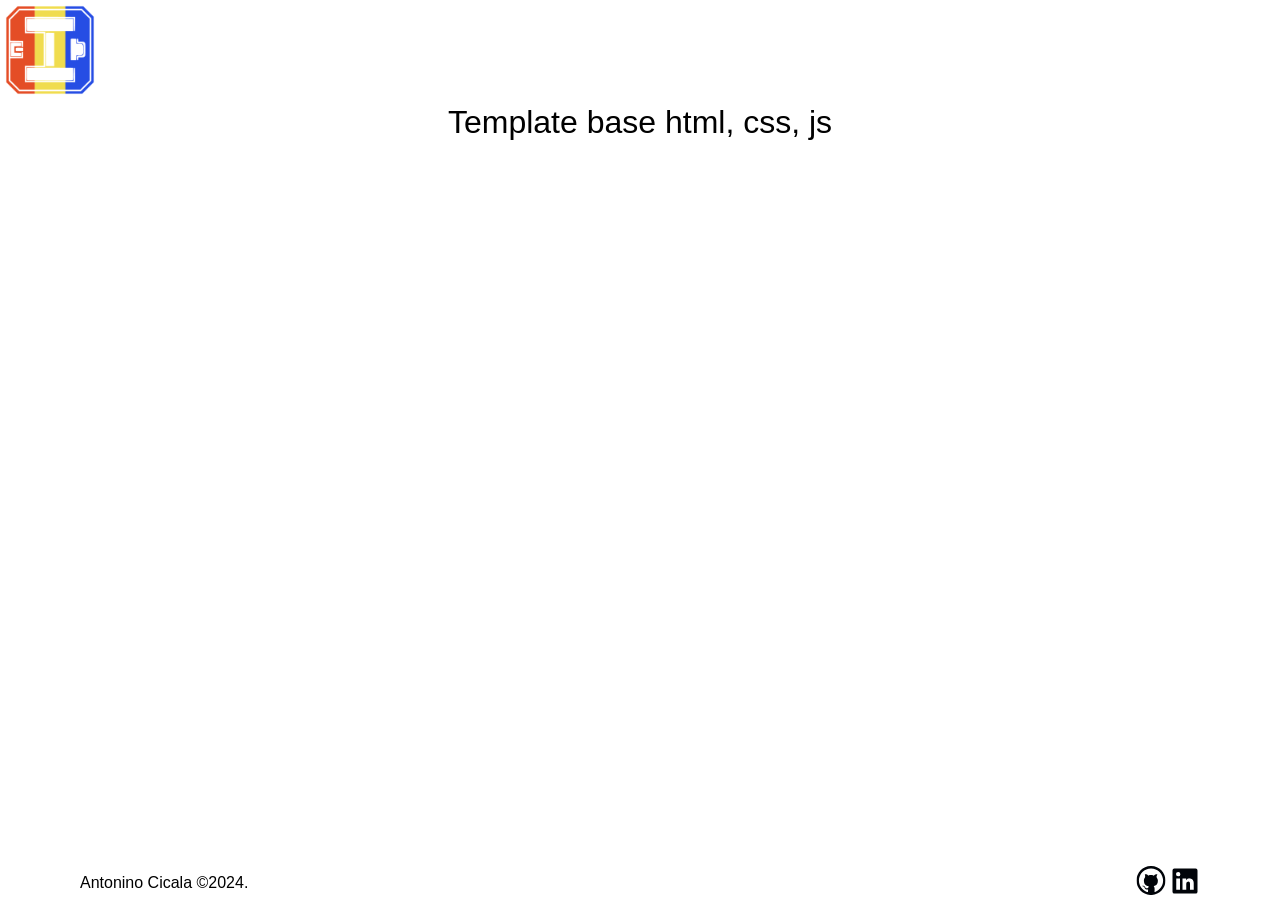
==== index.html @ d219531c "Initial commit" ====
<!DOCTYPE html>
<html lang="en">

<head>
    <meta charset="UTF-8">
    <meta name="viewport" content="width=device-width, initial-scale=1.0">

    <!-- favicon -->
    <link rel="icon" type="image/png" href="./src/img/logo.png" />
    <!-- manifest -->
    <link rel="manifest" href="./src/site.webmanifest" />
    <!-- style -->
    <link rel="stylesheet" href="./src/style/general.css">
    <!-- title -->
    <title>title</title>
</head>

<body>
    <header>
        <nav>
            <a href="./">
                <img class="logo" src="./src/img/logo.png" alt="logo">
            </a>
        </nav>
    </header>

    <main>
        <div class="container">
            <h1 style="text-align: center;">Template base html, css, js</h1>
        </div>
    </main>

    <footer>
        <div class="container">
            <p>Antonino Cicala &copy;2024.</p>
            <div class="link">
                <a href="https://github.com/AntoCic" target="_blank">
                    <svg xmlns="http://www.w3.org/2000/svg" xmlns:xlink="http://www.w3.org/1999/xlink" width="40"
                        zoomAndPan="magnify" viewBox="0 0 30 30.000001" height="40" preserveAspectRatio="xMidYMid meet"
                        version="1.0">
                        <defs>
                            <clipPath id="27d19c62e6">
                                <path
                                    d="M 0.492188 0 L 29.515625 0 L 29.515625 29.027344 L 0.492188 29.027344 Z M 0.492188 0 "
                                    clip-rule="nonzero" />
                            </clipPath>
                        </defs>
                        <g clip-path="url(#27d19c62e6)">
                            <path fill="currentColor"
                                d="M 15.007812 2.414062 C 8.328125 2.414062 2.914062 7.832031 2.914062 14.511719 C 2.914062 21.191406 8.328125 26.605469 15.007812 26.605469 C 21.6875 26.605469 27.105469 21.191406 27.105469 14.511719 C 27.105469 7.832031 21.6875 2.414062 15.007812 2.414062 Z M 0.492188 14.511719 C 0.492188 6.496094 6.992188 -0.00390625 15.007812 -0.00390625 C 23.023438 -0.00390625 29.523438 6.496094 29.523438 14.511719 C 29.523438 22.527344 23.023438 29.027344 15.007812 29.027344 C 6.992188 29.027344 0.492188 22.527344 0.492188 14.511719 Z M 0.492188 14.511719 "
                                fill-opacity="1" fill-rule="evenodd" />
                        </g>
                        <path fill="currentColor"
                            d="M 12.09375 27.496094 C 11.976562 27.347656 11.976562 26 12.09375 23.460938 C 10.84375 23.503906 10.050781 23.417969 9.71875 23.199219 C 9.226562 22.875 8.730469 21.871094 8.289062 21.160156 C 7.847656 20.453125 6.871094 20.339844 6.476562 20.183594 C 6.082031 20.023438 5.984375 19.378906 7.5625 19.867188 C 9.144531 20.355469 9.222656 21.683594 9.71875 21.996094 C 10.21875 22.304688 11.410156 22.167969 11.949219 21.921875 C 12.492188 21.671875 12.453125 20.746094 12.546875 20.378906 C 12.667969 20.035156 12.242188 19.960938 12.230469 19.957031 C 11.703125 19.957031 8.933594 19.355469 8.171875 16.671875 C 7.410156 13.988281 8.390625 12.234375 8.914062 11.480469 C 9.261719 10.976562 9.230469 9.90625 8.820312 8.265625 C 10.3125 8.074219 11.460938 8.542969 12.269531 9.671875 C 12.269531 9.679688 13.332031 9.042969 15.007812 9.042969 C 16.683594 9.042969 17.28125 9.5625 17.738281 9.671875 C 18.195312 9.785156 18.5625 7.699219 21.398438 8.265625 C 20.808594 9.429688 20.3125 10.882812 20.691406 11.480469 C 21.066406 12.078125 22.550781 13.976562 21.640625 16.671875 C 21.03125 18.46875 19.835938 19.5625 18.054688 19.957031 C 17.851562 20.023438 17.75 20.125 17.75 20.273438 C 17.75 20.488281 18.023438 20.515625 18.421875 21.535156 C 18.6875 22.214844 18.707031 24.15625 18.480469 27.359375 C 17.90625 27.507812 17.457031 27.605469 17.136719 27.65625 C 16.570312 27.746094 15.957031 27.796875 15.351562 27.8125 C 14.746094 27.832031 14.535156 27.832031 13.699219 27.753906 C 13.144531 27.703125 12.609375 27.617188 12.09375 27.496094 Z M 12.09375 27.496094 "
                            fill-opacity="1" fill-rule="evenodd" />
                    </svg>
                </a>


                <a href="https://www.linkedin.com/in/antonino-cicala/" target="_blank">
                    <svg xmlns="http://www.w3.org/2000/svg" viewBox="0 0 24 24" data-supported-dps="24x24"
                        fill="currentColor" class="mercado-match" width="24" height="24" focusable="false">
                        <path
                            d="M20.5 2h-17A1.5 1.5 0 002 3.5v17A1.5 1.5 0 003.5 22h17a1.5 1.5 0 001.5-1.5v-17A1.5 1.5 0 0020.5 2zM8 19H5v-9h3zM6.5 8.25A1.75 1.75 0 118.3 6.5a1.78 1.78 0 01-1.8 1.75zM19 19h-3v-4.74c0-1.42-.6-1.93-1.38-1.93A1.74 1.74 0 0013 14.19a.66.66 0 000 .14V19h-3v-9h2.9v1.3a3.11 3.11 0 012.7-1.4c1.55 0 3.36.86 3.36 3.66z">
                        </path>
                    </svg>
                </a>
            </div>



        </div>

    </footer>

    <script src="./main.js"></script>
</body>

</html>
---- src/style/general.css ----
@import "./partials/reset.css";
@import "./partials/font.css";

/* @@@@@@@@@@@@@@@@@@@@@@@@@@@@@@@@@@@@@@ */
:root {
  --font: Arial, Helvetica, sans-serif;
}

/************************************************
      UTILITIES
   ************************************************/
/* LAYOUT */
.container {
  margin: 0 auto;
  max-width: 1144px;
  padding: 0 12px;
}

/* COMPONENTS */
.link svg {
  color: #010409;
  width: 30px;
  height: 30px;
}

/* _______________________________________________ */
/* btn 1 */

/*************************************************
    GENERAL STYLES
 *************************************************/
body {
  font-family: var(--font);
  display: flex;
  flex-direction: column;
  min-height: 100vh;
}


/* HEADER */
header {
  flex-shrink: 0;
}

header .logo {
  width: 100px;
}

/* MAIN */
main {
  flex-grow: 1;
}

/* FOOTER */
footer {
  flex-shrink: 0;
}

footer .container {
  display: flex;
  align-items: center;
  justify-content: space-between;
}

/*************************************************
    MEDIA RESPONSIVE
 *************************************************/
/* breakpoints Medium*/
@media (min-width: 768px) {}

/* breakpoints Large*/
@media (min-width: 992px) {}
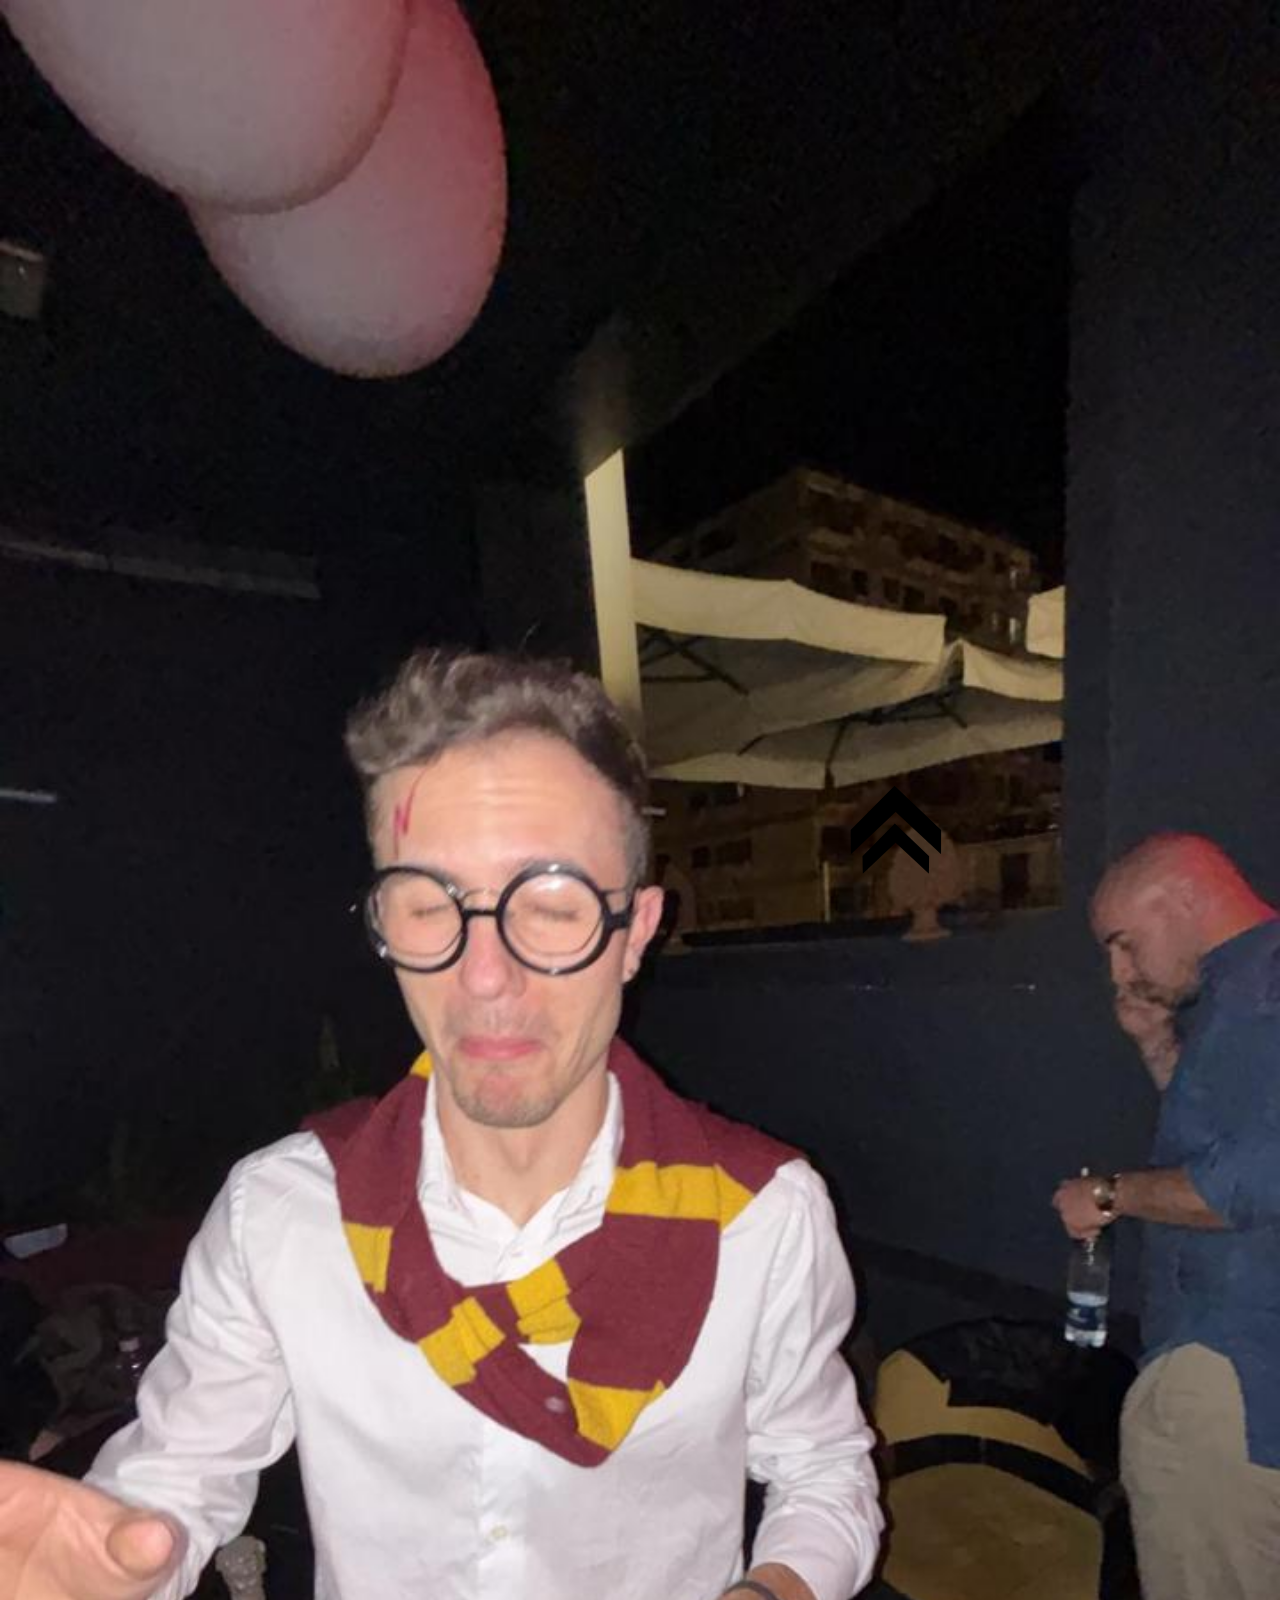
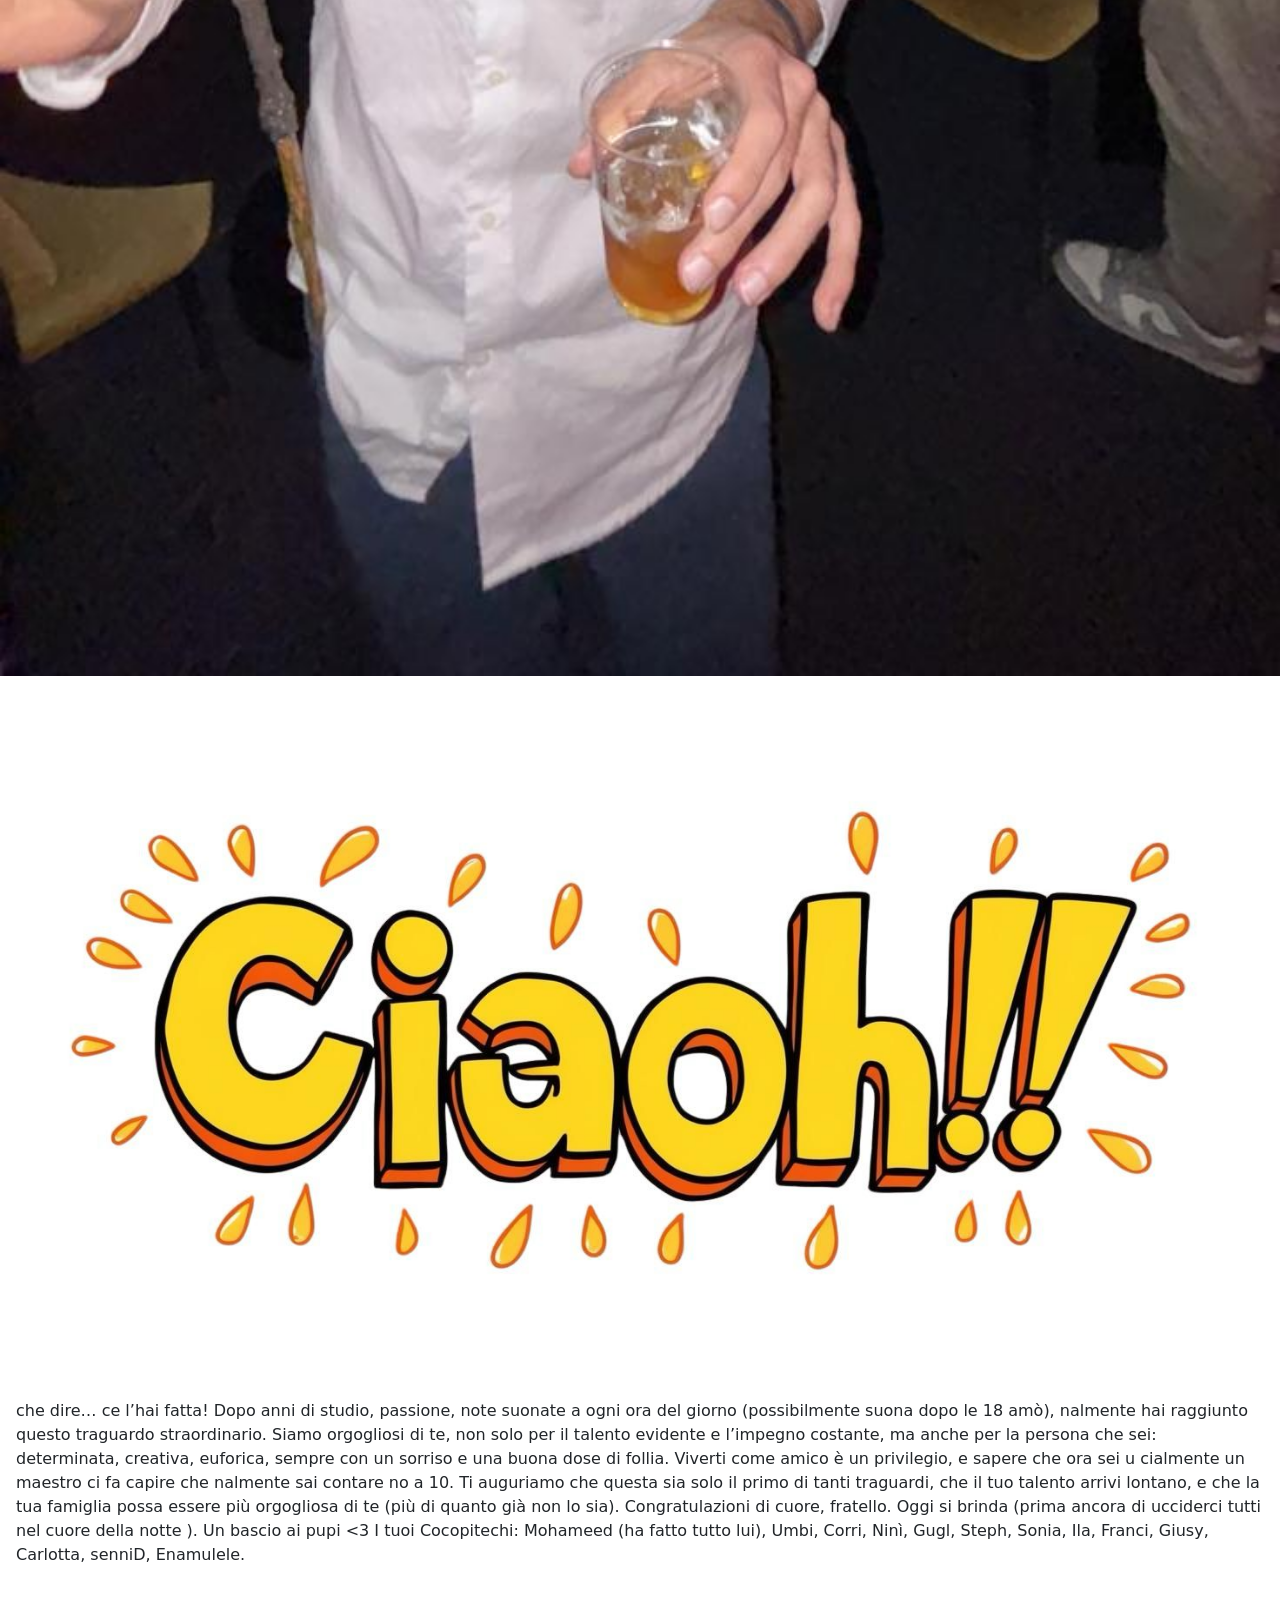
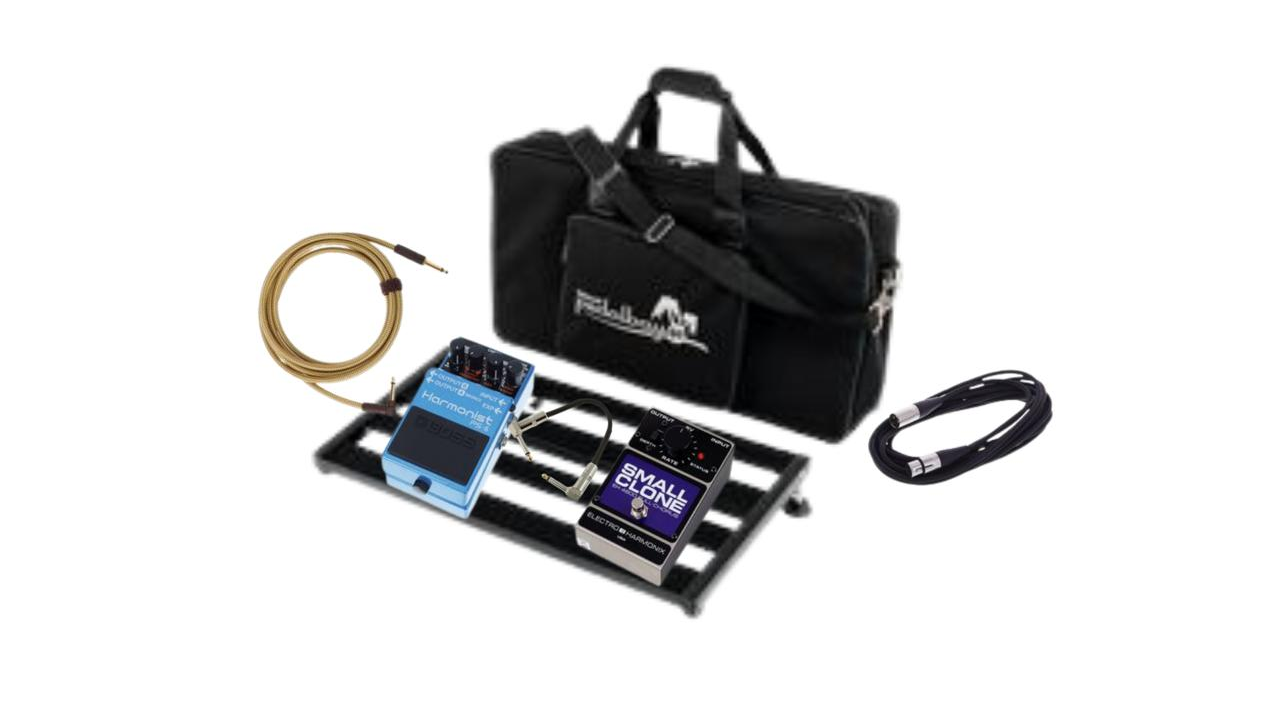
==== commit c78ae852: "Save" ====
--- a/index.html
+++ b/index.html
@@ -13,66 +13,63 @@
     <link rel="stylesheet" href="./src/style/general.css">
     <!-- title -->
     <title>title</title>
+    <link href="https://cdn.jsdelivr.net/npm/bootstrap@5.3.4/dist/css/bootstrap.min.css" rel="stylesheet"
+        integrity="sha384-DQvkBjpPgn7RC31MCQoOeC9TI2kdqa4+BSgNMNj8v77fdC77Kj5zpWFTJaaAoMbC" crossorigin="anonymous">
+
 </head>
 
 <body>
-    <header>
-        <nav>
-            <a href="./">
-                <img class="logo" src="./src/img/logo.png" alt="logo">
-            </a>
-        </nav>
-    </header>
+    <img src="./src/img/arrow.svg" class="arrow-down">
+    <main class="cotainer h-100">
+        <div class="row h-100">
+            <div class="col-12 h-100">
+                <img src="./src/img/vitto.jpeg" class="w-100" alt="">
+            </div>
+            <div class="col-12 h-100">
+                
+                <img src="./src/img/ciao.jpeg" alt="">
+                <p class="px-3">
+                    che dire… ce l’hai fatta! Dopo
+                    anni di studio, passione, note
+                    suonate a ogni ora del giorno
+                    (possibilmente suona dopo le
+                    18 amò), nalmente hai
+                    raggiunto questo traguardo
+                    straordinario.
+                    Siamo orgogliosi di te, non solo
+                    per il talento evidente e
+                    l’impegno costante, ma anche
+                    per la persona che sei:
+                    determinata, creativa, euforica,
+                    sempre con un sorriso e una
+                    buona dose di follia. Viverti
+                    come amico è un privilegio, e
+                    sapere che ora sei u cialmente
+                    un maestro ci fa capire che
+                    nalmente sai contare no a 10.
+                    Ti auguriamo che questa sia
+                    solo il primo di tanti traguardi,
+                    che il tuo talento arrivi lontano,
+                    e che la tua famiglia possa
+                    essere più orgogliosa di te (più
+                    di quanto già non lo sia).
+                    Congratulazioni di cuore,
+                    fratello. Oggi si brinda (prima
+                    ancora di ucciderci tutti nel
+                    cuore della notte ).
+                    Un bascio ai pupi <3 I tuoi Cocopitechi: Mohameed (ha fatto tutto lui), Umbi, Corri, Ninì, Gugl,
+                        Steph, Sonia, Ila, Franci, Giusy, Carlotta, senniD, Enamulele. </p>
+            </div>
+            <div class="col-12 h-100">
+                <img src="./src/img/regalo.jpeg" alt="" class="w-100 h-100">
+            </div>
+        </div>
 
-    <main>
-        <div class="container">
-            <h1 style="text-align: center;">Template base html, css, js</h1>
-        </div>
     </main>
 
-    <footer>
-        <div class="container">
-            <p>Antonino Cicala &copy;2024.</p>
-            <div class="link">
-                <a href="https://github.com/AntoCic" target="_blank">
-                    <svg xmlns="http://www.w3.org/2000/svg" xmlns:xlink="http://www.w3.org/1999/xlink" width="40"
-                        zoomAndPan="magnify" viewBox="0 0 30 30.000001" height="40" preserveAspectRatio="xMidYMid meet"
-                        version="1.0">
-                        <defs>
-                            <clipPath id="27d19c62e6">
-                                <path
-                                    d="M 0.492188 0 L 29.515625 0 L 29.515625 29.027344 L 0.492188 29.027344 Z M 0.492188 0 "
-                                    clip-rule="nonzero" />
-                            </clipPath>
-                        </defs>
-                        <g clip-path="url(#27d19c62e6)">
-                            <path fill="currentColor"
-                                d="M 15.007812 2.414062 C 8.328125 2.414062 2.914062 7.832031 2.914062 14.511719 C 2.914062 21.191406 8.328125 26.605469 15.007812 26.605469 C 21.6875 26.605469 27.105469 21.191406 27.105469 14.511719 C 27.105469 7.832031 21.6875 2.414062 15.007812 2.414062 Z M 0.492188 14.511719 C 0.492188 6.496094 6.992188 -0.00390625 15.007812 -0.00390625 C 23.023438 -0.00390625 29.523438 6.496094 29.523438 14.511719 C 29.523438 22.527344 23.023438 29.027344 15.007812 29.027344 C 6.992188 29.027344 0.492188 22.527344 0.492188 14.511719 Z M 0.492188 14.511719 "
-                                fill-opacity="1" fill-rule="evenodd" />
-                        </g>
-                        <path fill="currentColor"
-                            d="M 12.09375 27.496094 C 11.976562 27.347656 11.976562 26 12.09375 23.460938 C 10.84375 23.503906 10.050781 23.417969 9.71875 23.199219 C 9.226562 22.875 8.730469 21.871094 8.289062 21.160156 C 7.847656 20.453125 6.871094 20.339844 6.476562 20.183594 C 6.082031 20.023438 5.984375 19.378906 7.5625 19.867188 C 9.144531 20.355469 9.222656 21.683594 9.71875 21.996094 C 10.21875 22.304688 11.410156 22.167969 11.949219 21.921875 C 12.492188 21.671875 12.453125 20.746094 12.546875 20.378906 C 12.667969 20.035156 12.242188 19.960938 12.230469 19.957031 C 11.703125 19.957031 8.933594 19.355469 8.171875 16.671875 C 7.410156 13.988281 8.390625 12.234375 8.914062 11.480469 C 9.261719 10.976562 9.230469 9.90625 8.820312 8.265625 C 10.3125 8.074219 11.460938 8.542969 12.269531 9.671875 C 12.269531 9.679688 13.332031 9.042969 15.007812 9.042969 C 16.683594 9.042969 17.28125 9.5625 17.738281 9.671875 C 18.195312 9.785156 18.5625 7.699219 21.398438 8.265625 C 20.808594 9.429688 20.3125 10.882812 20.691406 11.480469 C 21.066406 12.078125 22.550781 13.976562 21.640625 16.671875 C 21.03125 18.46875 19.835938 19.5625 18.054688 19.957031 C 17.851562 20.023438 17.75 20.125 17.75 20.273438 C 17.75 20.488281 18.023438 20.515625 18.421875 21.535156 C 18.6875 22.214844 18.707031 24.15625 18.480469 27.359375 C 17.90625 27.507812 17.457031 27.605469 17.136719 27.65625 C 16.570312 27.746094 15.957031 27.796875 15.351562 27.8125 C 14.746094 27.832031 14.535156 27.832031 13.699219 27.753906 C 13.144531 27.703125 12.609375 27.617188 12.09375 27.496094 Z M 12.09375 27.496094 "
-                            fill-opacity="1" fill-rule="evenodd" />
-                    </svg>
-                </a>
-
-
-                <a href="https://www.linkedin.com/in/antonino-cicala/" target="_blank">
-                    <svg xmlns="http://www.w3.org/2000/svg" viewBox="0 0 24 24" data-supported-dps="24x24"
-                        fill="currentColor" class="mercado-match" width="24" height="24" focusable="false">
-                        <path
-                            d="M20.5 2h-17A1.5 1.5 0 002 3.5v17A1.5 1.5 0 003.5 22h17a1.5 1.5 0 001.5-1.5v-17A1.5 1.5 0 0020.5 2zM8 19H5v-9h3zM6.5 8.25A1.75 1.75 0 118.3 6.5a1.78 1.78 0 01-1.8 1.75zM19 19h-3v-4.74c0-1.42-.6-1.93-1.38-1.93A1.74 1.74 0 0013 14.19a.66.66 0 000 .14V19h-3v-9h2.9v1.3a3.11 3.11 0 012.7-1.4c1.55 0 3.36.86 3.36 3.66z">
-                        </path>
-                    </svg>
-                </a>
-            </div>
-
-
-
-        </div>
-
-    </footer>
-
+    <script src="https://cdn.jsdelivr.net/npm/bootstrap@5.3.4/dist/js/bootstrap.bundle.min.js"
+        integrity="sha384-YUe2LzesAfftltw+PEaao2tjU/QATaW/rOitAq67e0CT0Zi2VVRL0oC4+gAaeBKu"
+        crossorigin="anonymous"></script>
     <script src="./main.js"></script>
 </body>
 
--- a/src/style/general.css
+++ b/src/style/general.css
@@ -29,39 +29,26 @@
 /*************************************************
     GENERAL STYLES
  *************************************************/
-body {
-  font-family: var(--font);
-  display: flex;
-  flex-direction: column;
-  min-height: 100vh;
+body {}
+
+.arrow-down {
+  position: fixed;
+  bottom: 20px;
+  left: 70%;
+  transform: translateX(-50%) rotate(180deg);
+  width: 100px;
+  height: 100px;
+  animation: bounce 1.5s infinite;
 }
 
-
-/* HEADER */
-header {
-  flex-shrink: 0;
+@keyframes bounce {
+  0%, 100% {
+    transform: translateY(0) ;
+  }
+  50% {
+    transform: translateY(10px) ;
+  }
 }
-
-header .logo {
-  width: 100px;
-}
-
-/* MAIN */
-main {
-  flex-grow: 1;
-}
-
-/* FOOTER */
-footer {
-  flex-shrink: 0;
-}
-
-footer .container {
-  display: flex;
-  align-items: center;
-  justify-content: space-between;
-}
-
 /*************************************************
     MEDIA RESPONSIVE
  *************************************************/
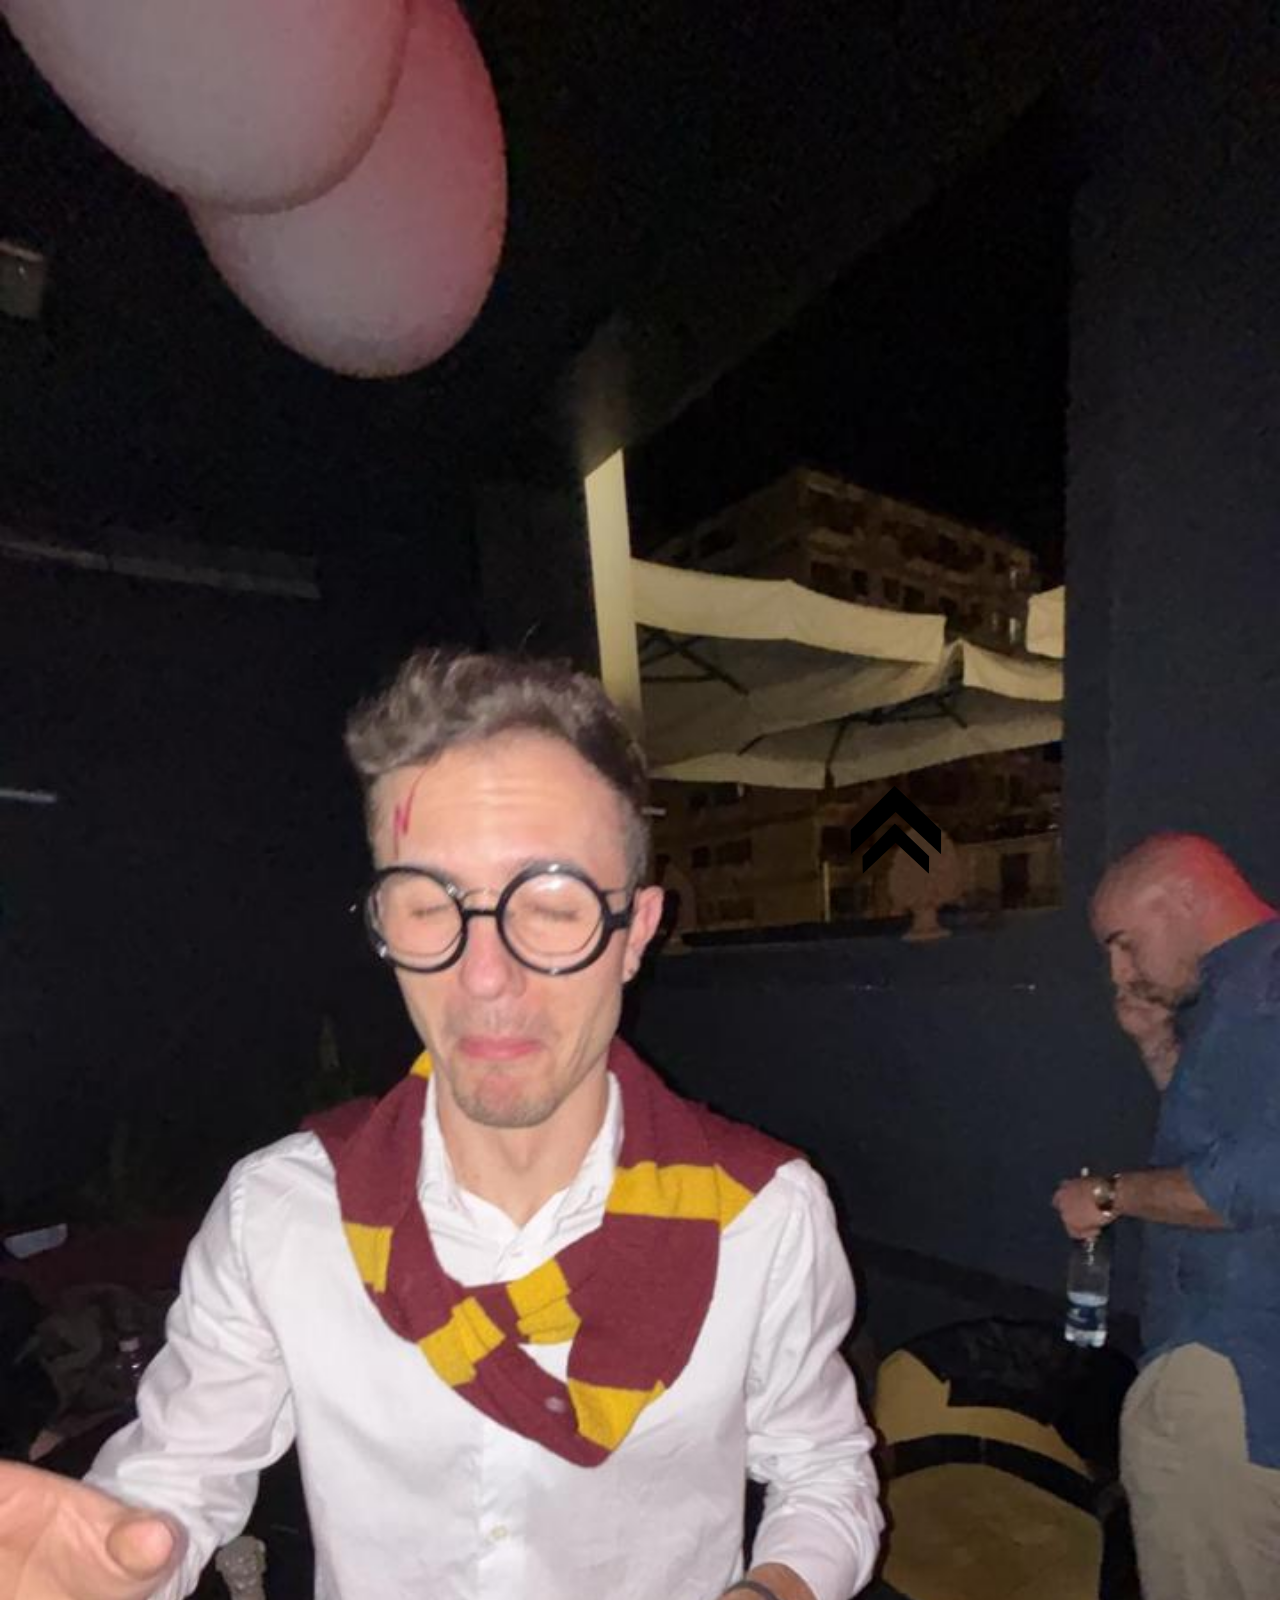
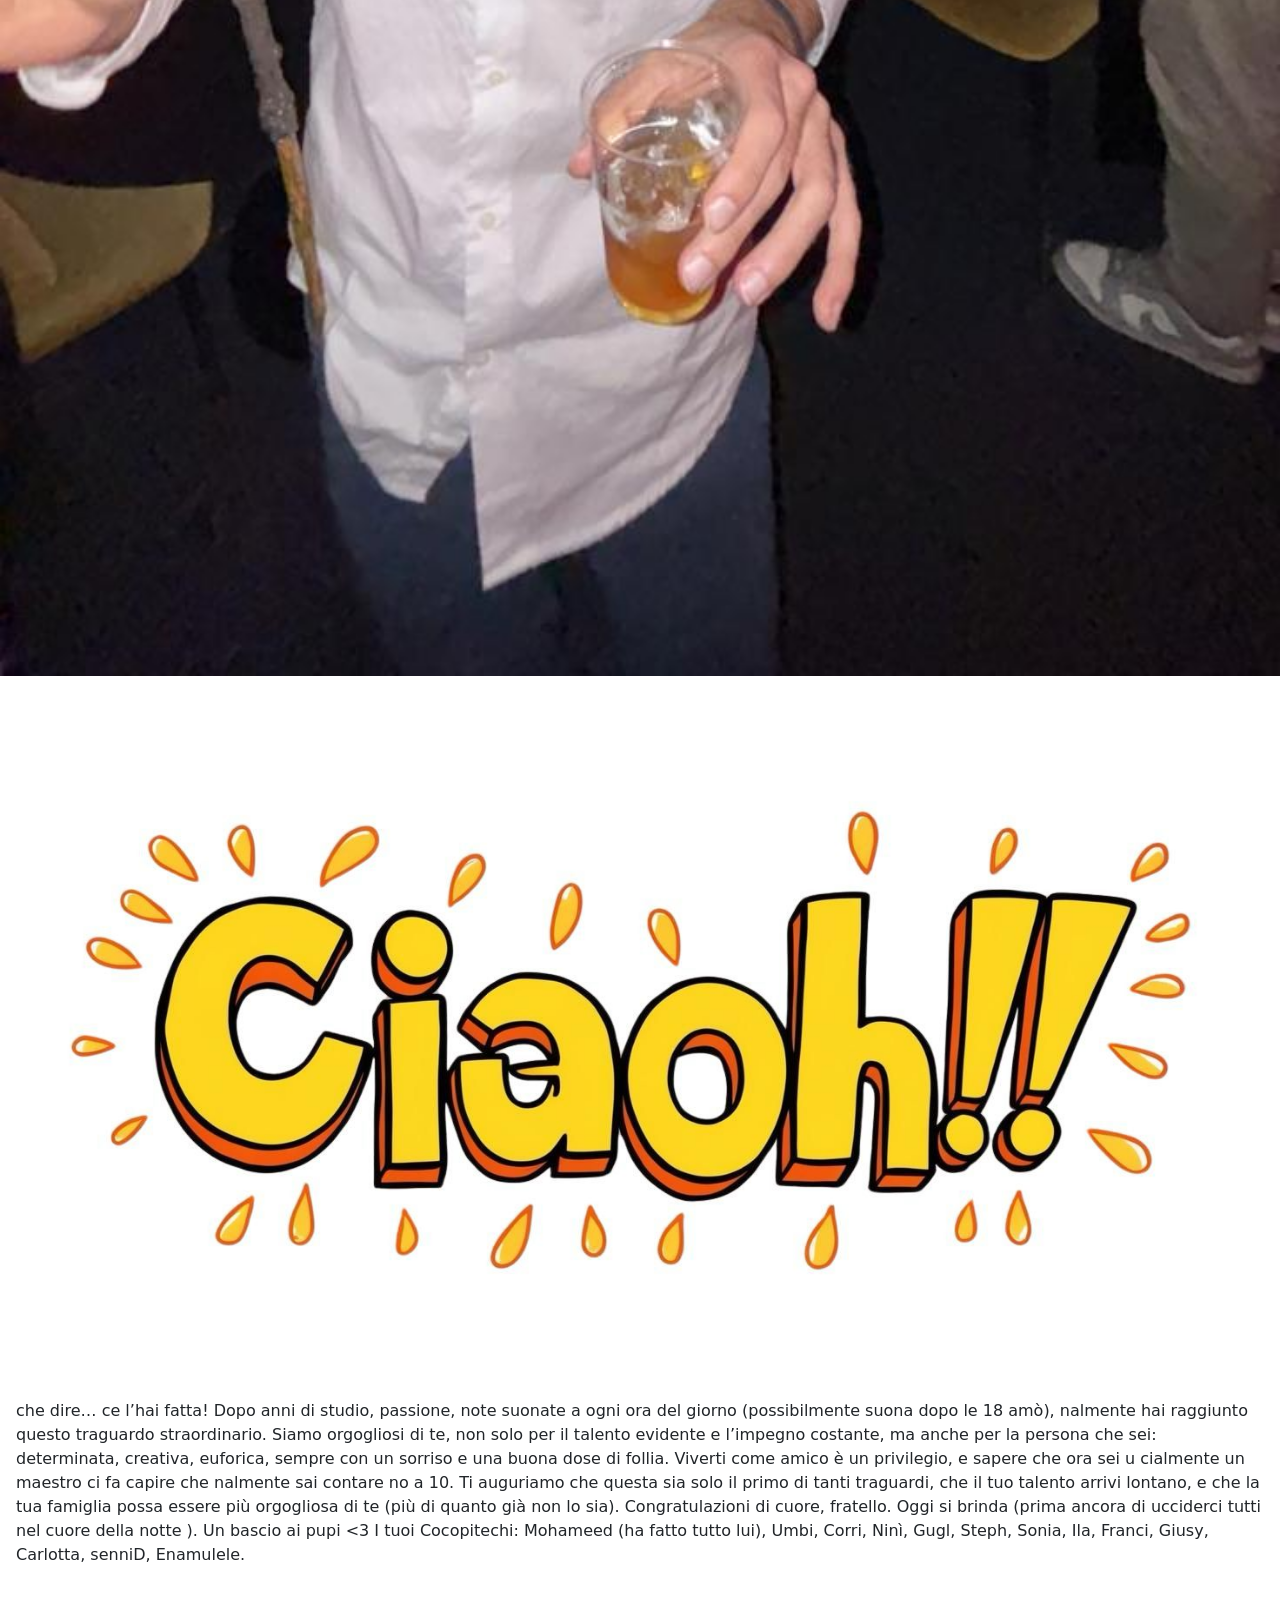
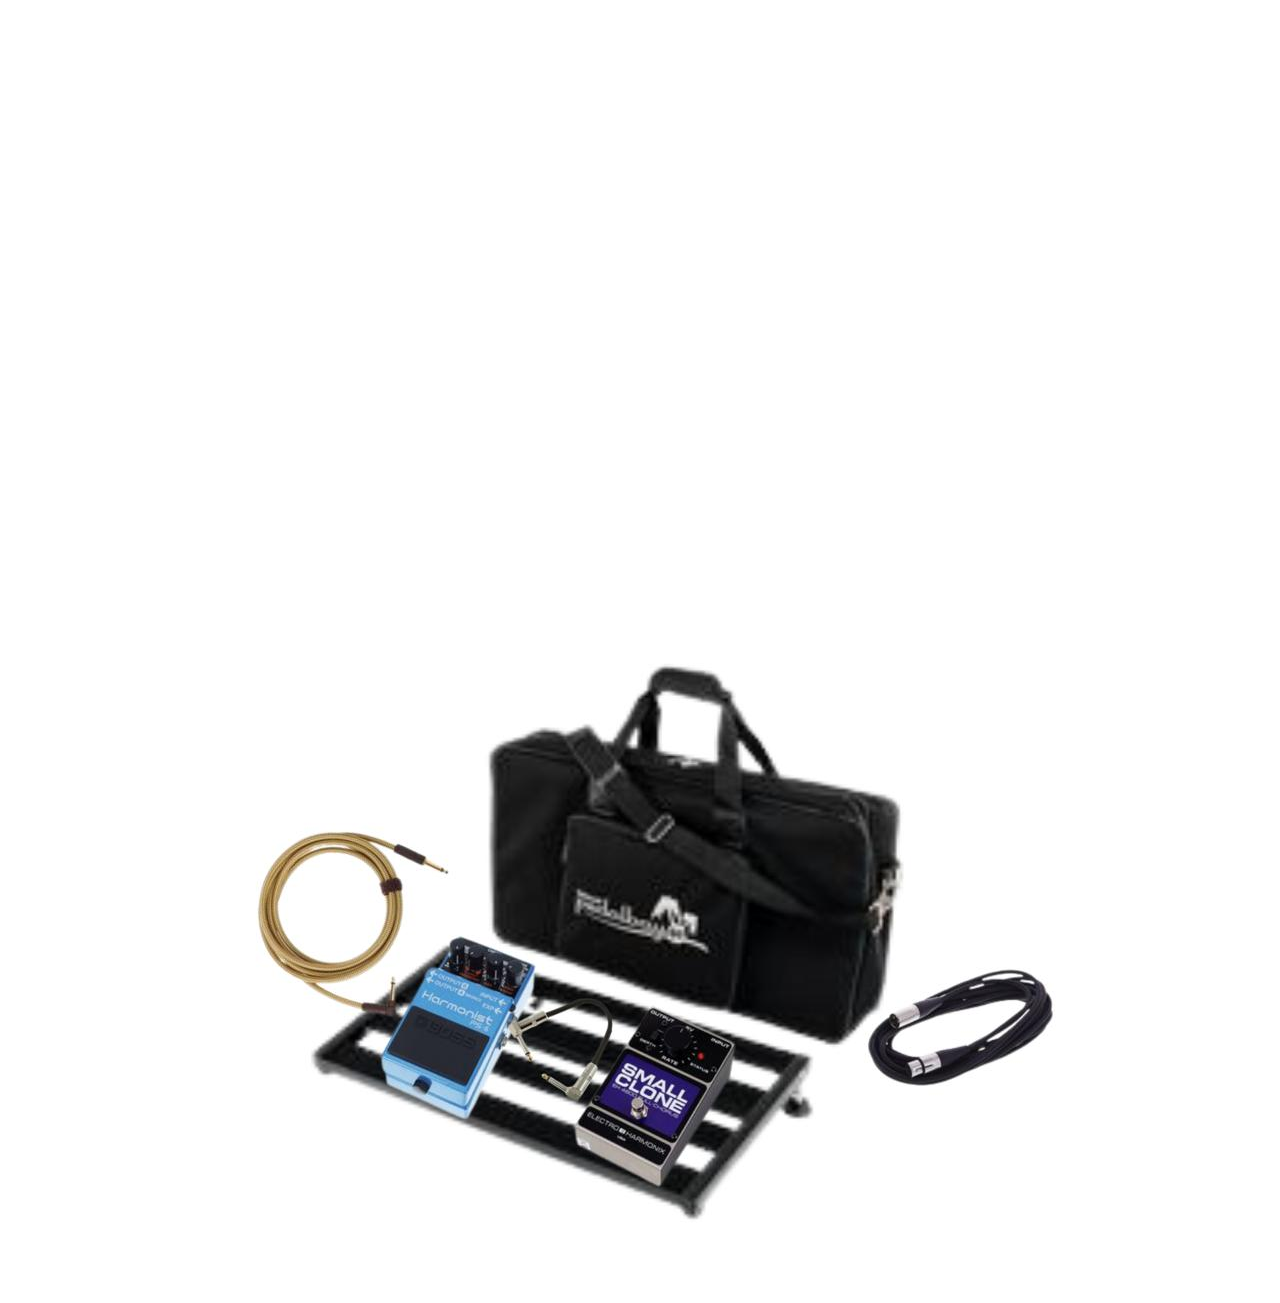
==== commit 75682a55: "dd" ====
--- a/index.html
+++ b/index.html
@@ -25,7 +25,7 @@
             <div class="col-12 h-100">
                 <img src="./src/img/vitto.jpeg" class="w-100" alt="">
             </div>
-            <div class="col-12 h-100">
+            <div class="col-12 h-100" style="margin-bottom: 600px;">
                 
                 <img src="./src/img/ciao.jpeg" alt="">
                 <p class="px-3">
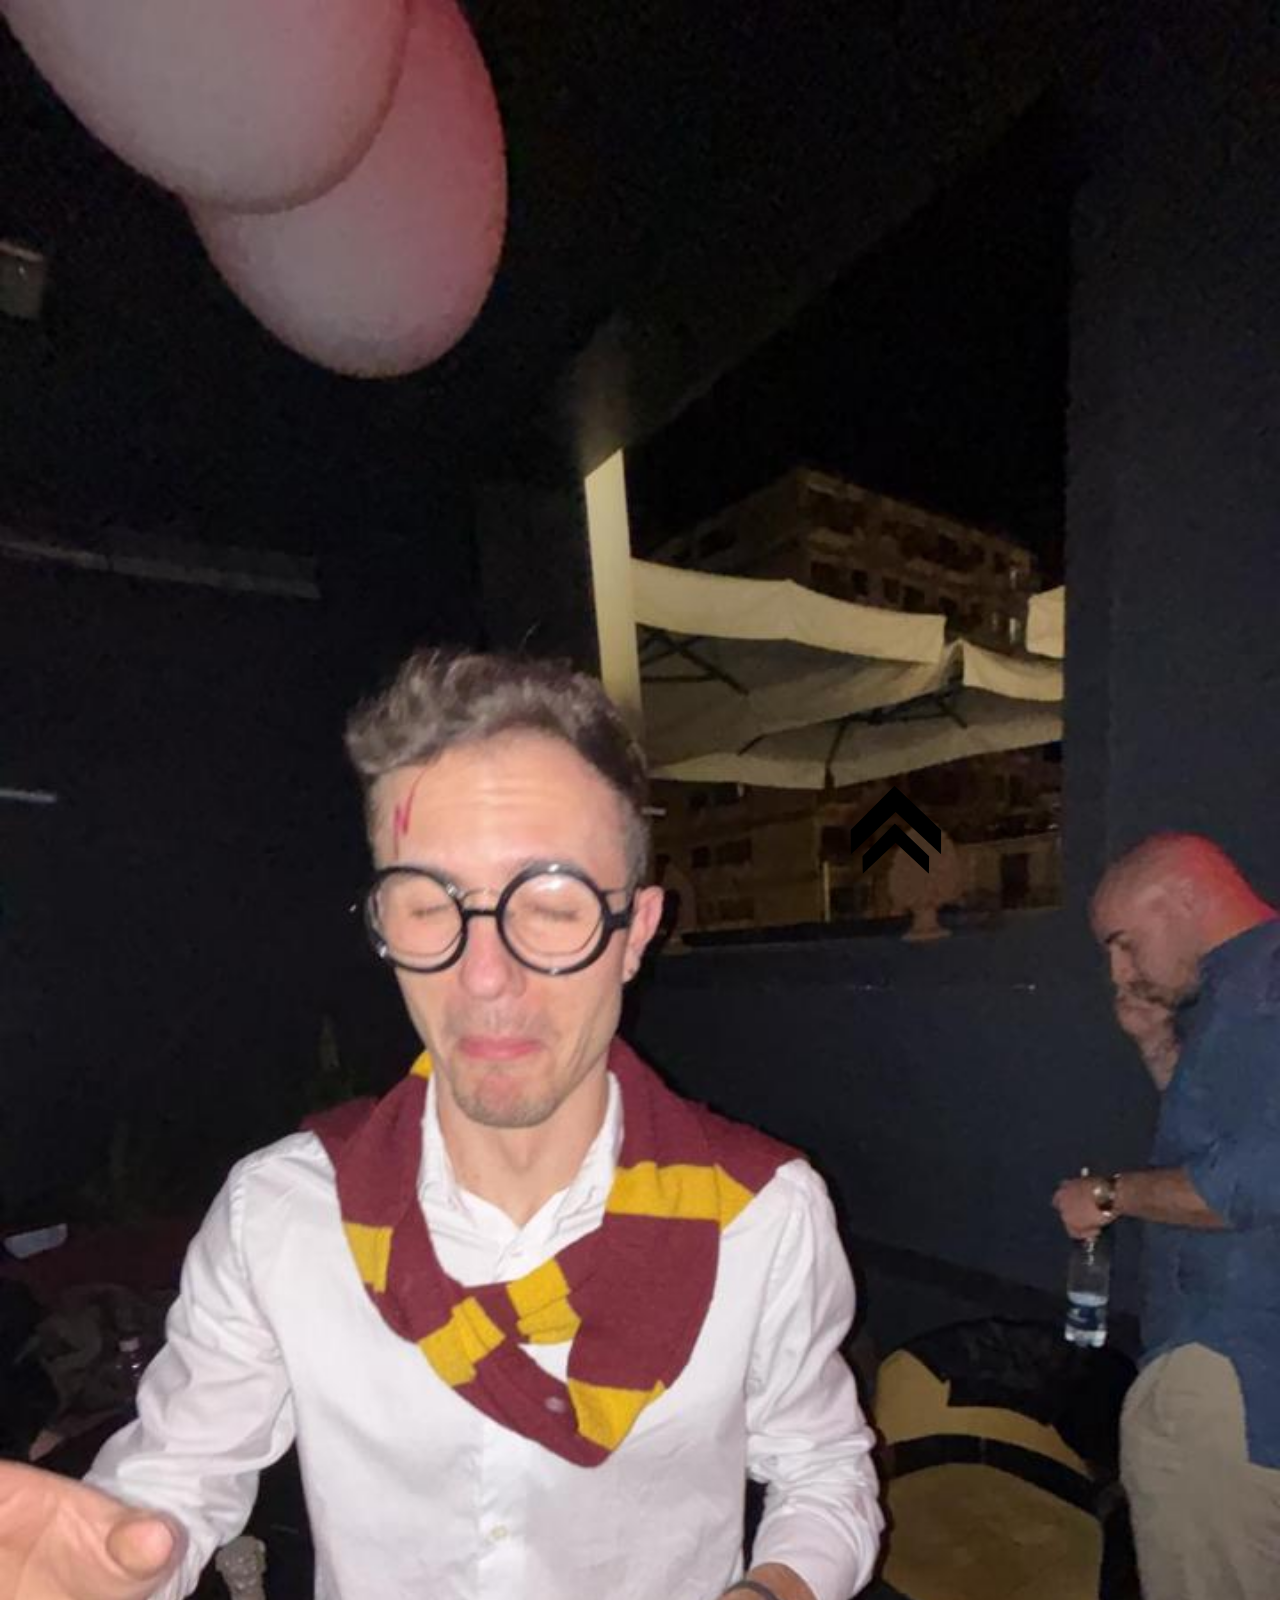
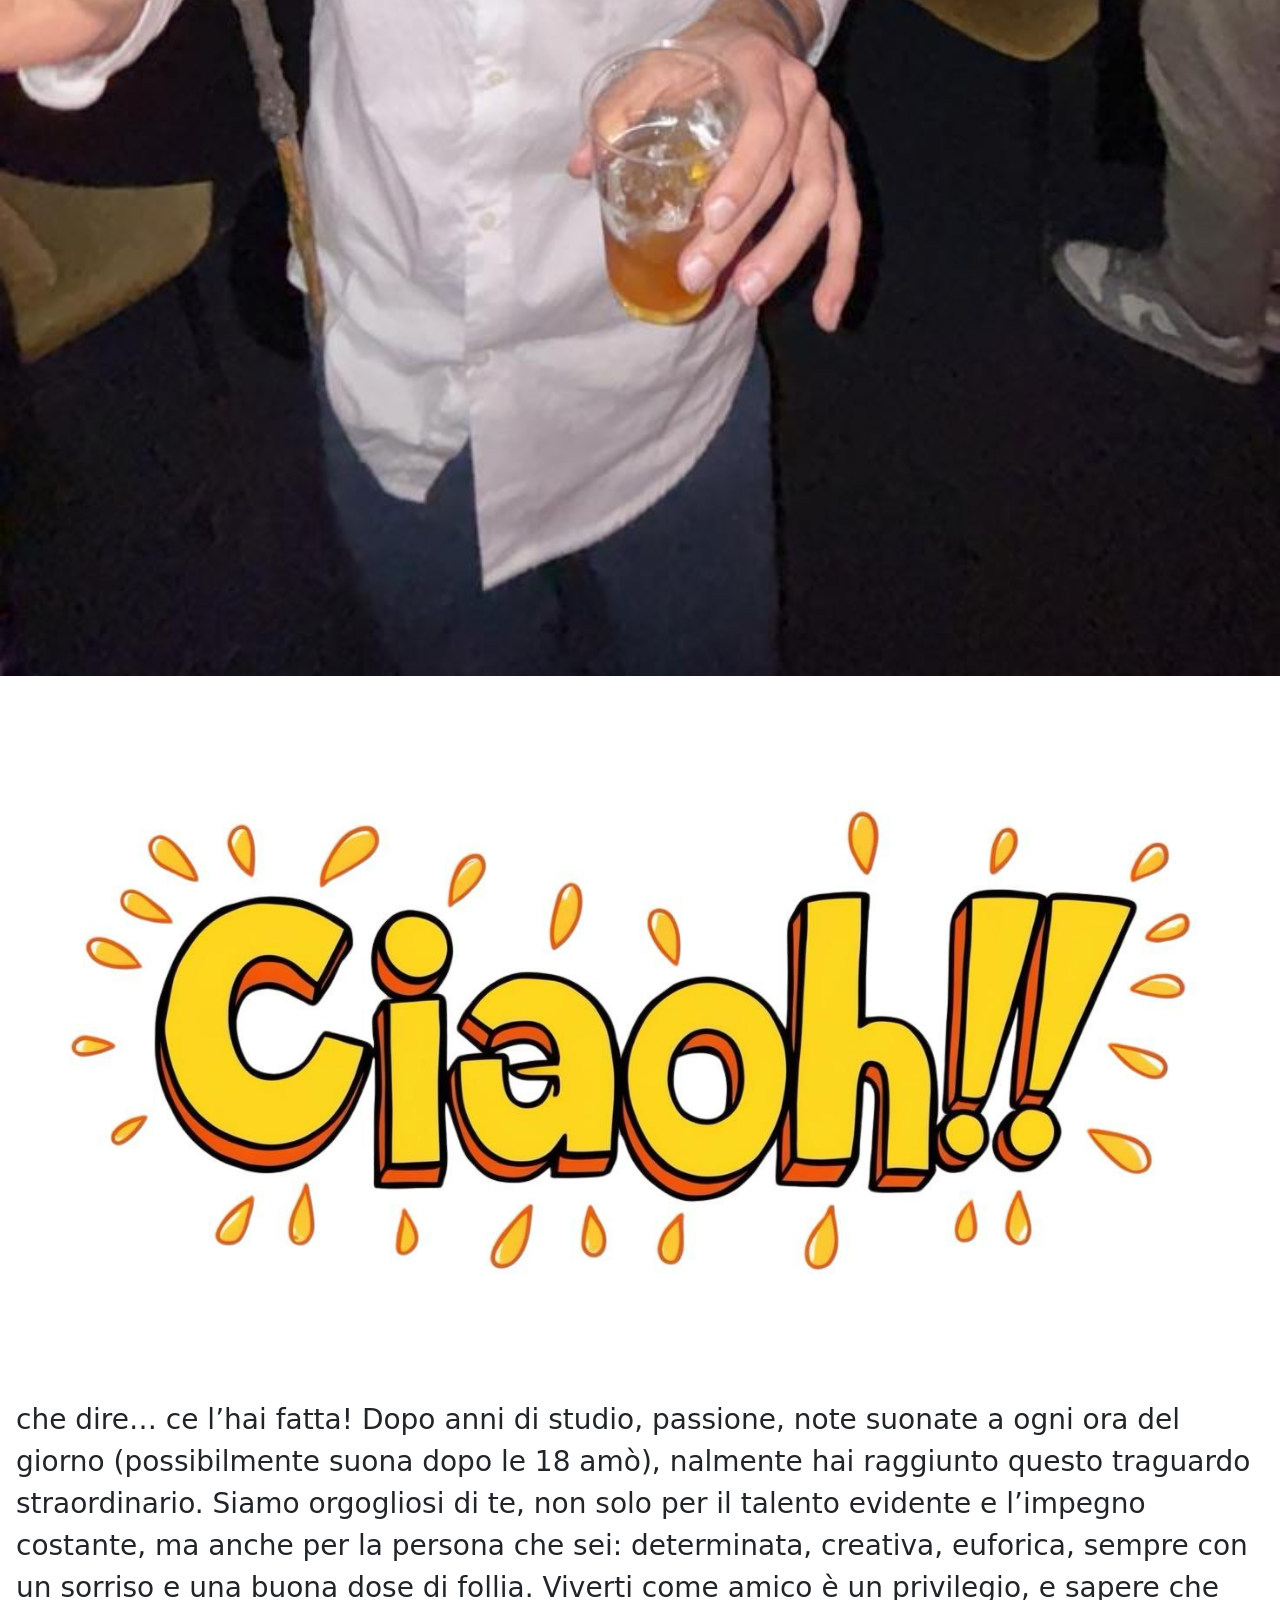
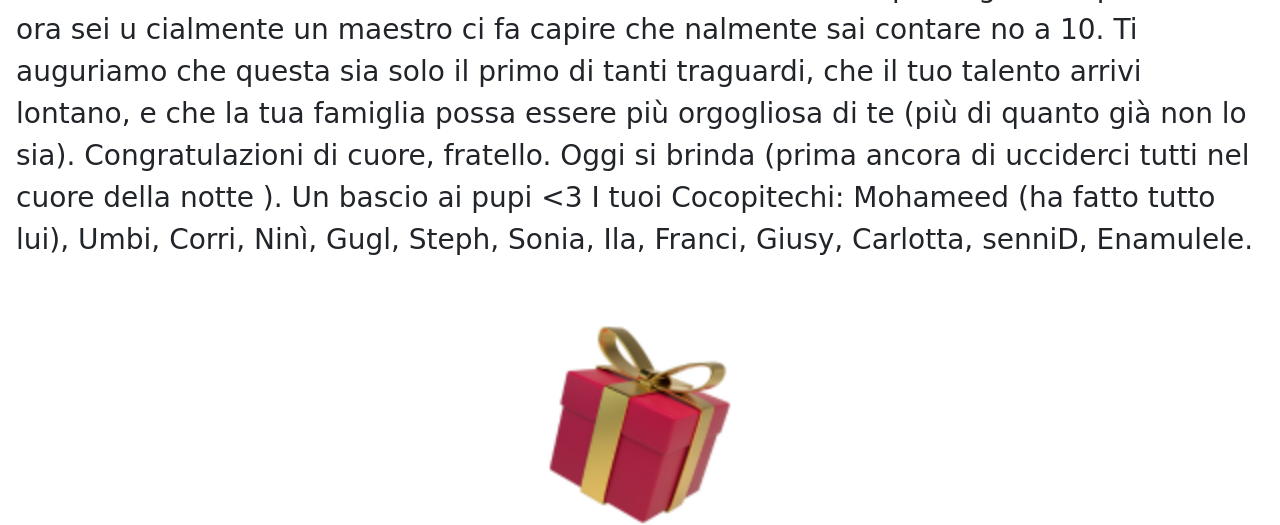
==== commit 445adc7e: "Up" ====
--- a/index.html
+++ b/index.html
@@ -6,13 +6,13 @@
     <meta name="viewport" content="width=device-width, initial-scale=1.0">
 
     <!-- favicon -->
-    <link rel="icon" type="image/png" href="./src/img/logo.png" />
+    <link rel="icon" type="image/png" href="./src/img/capretta.png" />
     <!-- manifest -->
     <link rel="manifest" href="./src/site.webmanifest" />
     <!-- style -->
     <link rel="stylesheet" href="./src/style/general.css">
     <!-- title -->
-    <title>title</title>
+    <title>cocopiteco</title>
     <link href="https://cdn.jsdelivr.net/npm/bootstrap@5.3.4/dist/css/bootstrap.min.css" rel="stylesheet"
         integrity="sha384-DQvkBjpPgn7RC31MCQoOeC9TI2kdqa4+BSgNMNj8v77fdC77Kj5zpWFTJaaAoMbC" crossorigin="anonymous">
 
@@ -25,10 +25,10 @@
             <div class="col-12 h-100">
                 <img src="./src/img/vitto.jpeg" class="w-100" alt="">
             </div>
-            <div class="col-12 h-100" style="margin-bottom: 600px;">
-                
+            <div class="col-12 h-100">
+
                 <img src="./src/img/ciao.jpeg" alt="">
-                <p class="px-3">
+                <p class="px-3 fs-3">
                     che dire… ce l’hai fatta! Dopo
                     anni di studio, passione, note
                     suonate a ogni ora del giorno
@@ -60,8 +60,10 @@
                     Un bascio ai pupi <3 I tuoi Cocopitechi: Mohameed (ha fatto tutto lui), Umbi, Corri, Ninì, Gugl,
                         Steph, Sonia, Ila, Franci, Giusy, Carlotta, senniD, Enamulele. </p>
             </div>
-            <div class="col-12 h-100">
-                <img src="./src/img/regalo.jpeg" alt="" class="w-100 h-100">
+            <div class="col-12 h-100 text-center mt-5">
+                <a href="./regalo.html">
+                    <img src="./src/img/regalo.png" alt="" style="width: 200px;" class="shake">
+                </a>
             </div>
         </div>
 
--- a/src/style/general.css
+++ b/src/style/general.css
@@ -49,6 +49,18 @@
     transform: translateY(10px) ;
   }
 }
+@keyframes shake {
+  0% { transform: translate(0px, 0px) rotate(0deg); }
+  20% { transform: translate(-2px, 2px) rotate(-2deg); }
+  40% { transform: translate(2px, -2px) rotate(2deg); }
+  60% { transform: translate(-2px, 2px) rotate(-2deg); }
+  80% { transform: translate(2px, -2px) rotate(2deg); }
+  100% { transform: translate(0px, 0px) rotate(0deg); }
+}
+
+.shake {
+  animation: shake 0.5s infinite;
+}
 /*************************************************
     MEDIA RESPONSIVE
  *************************************************/
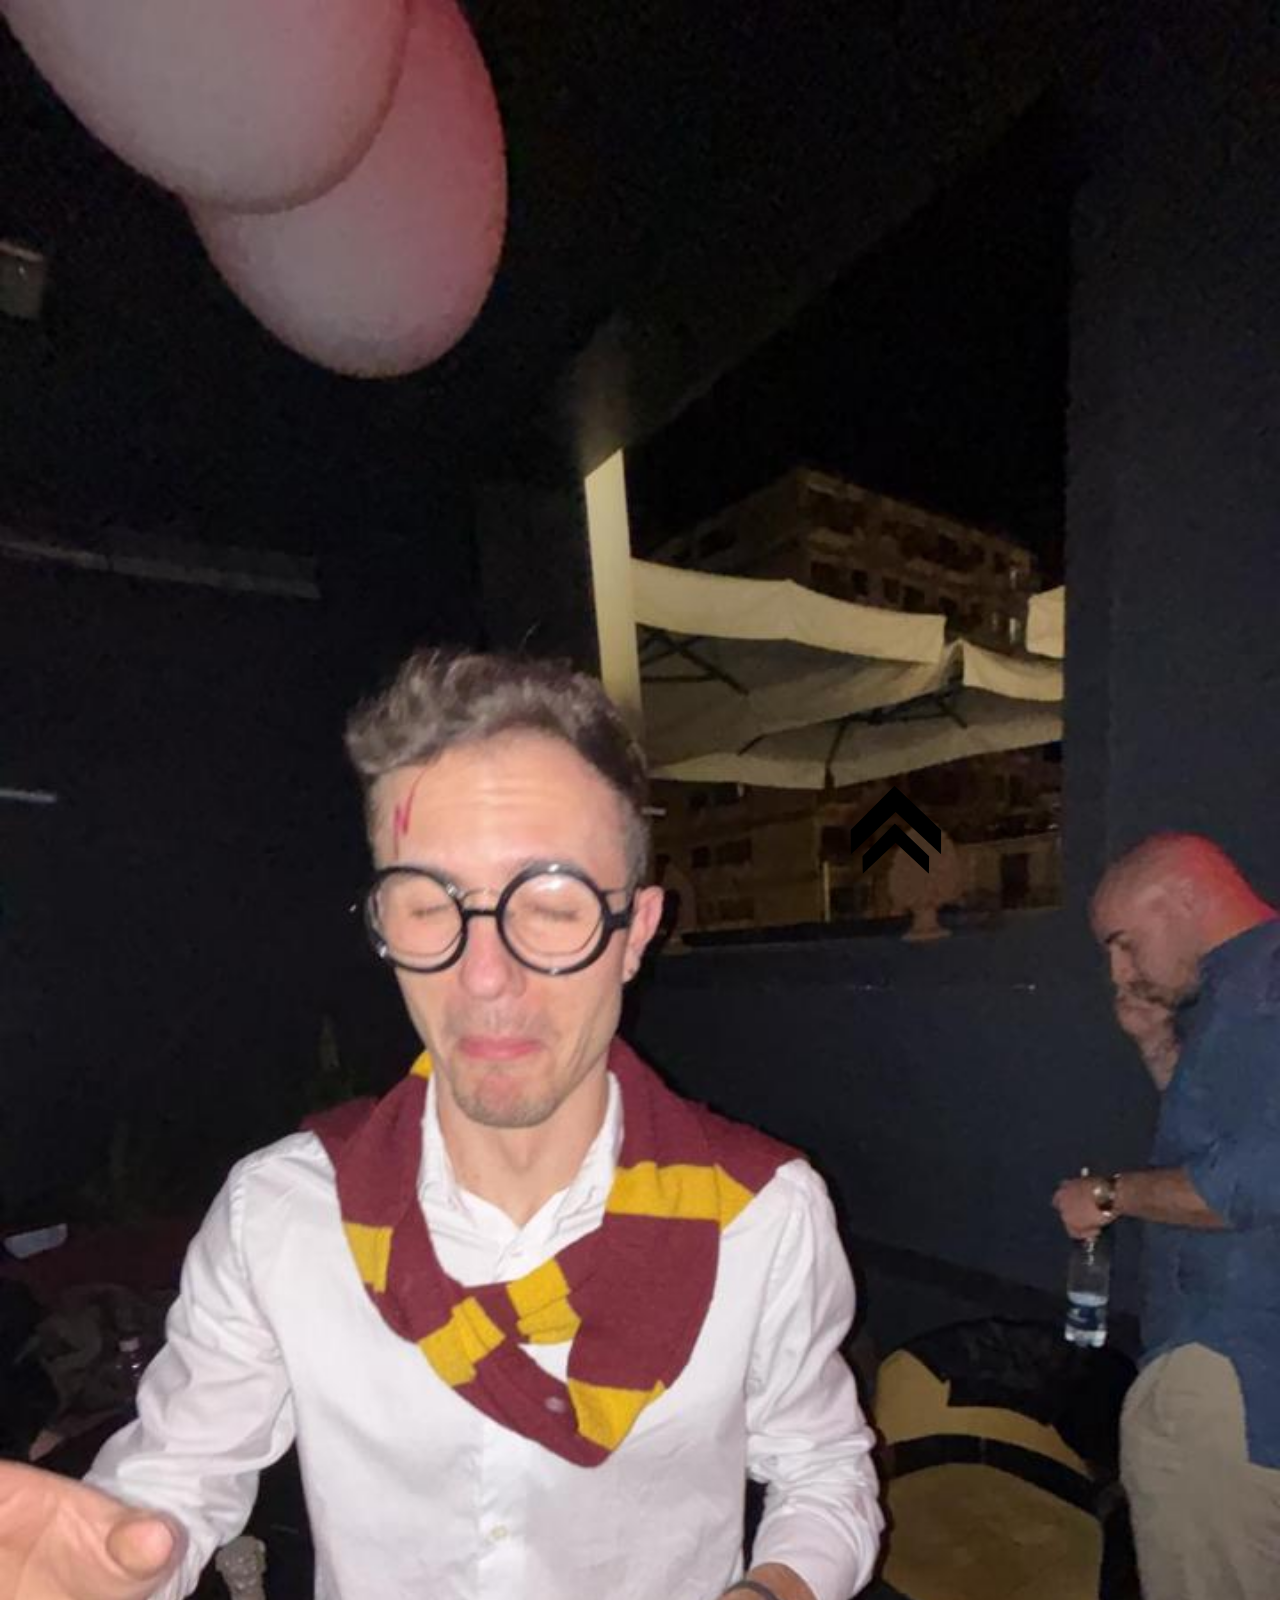
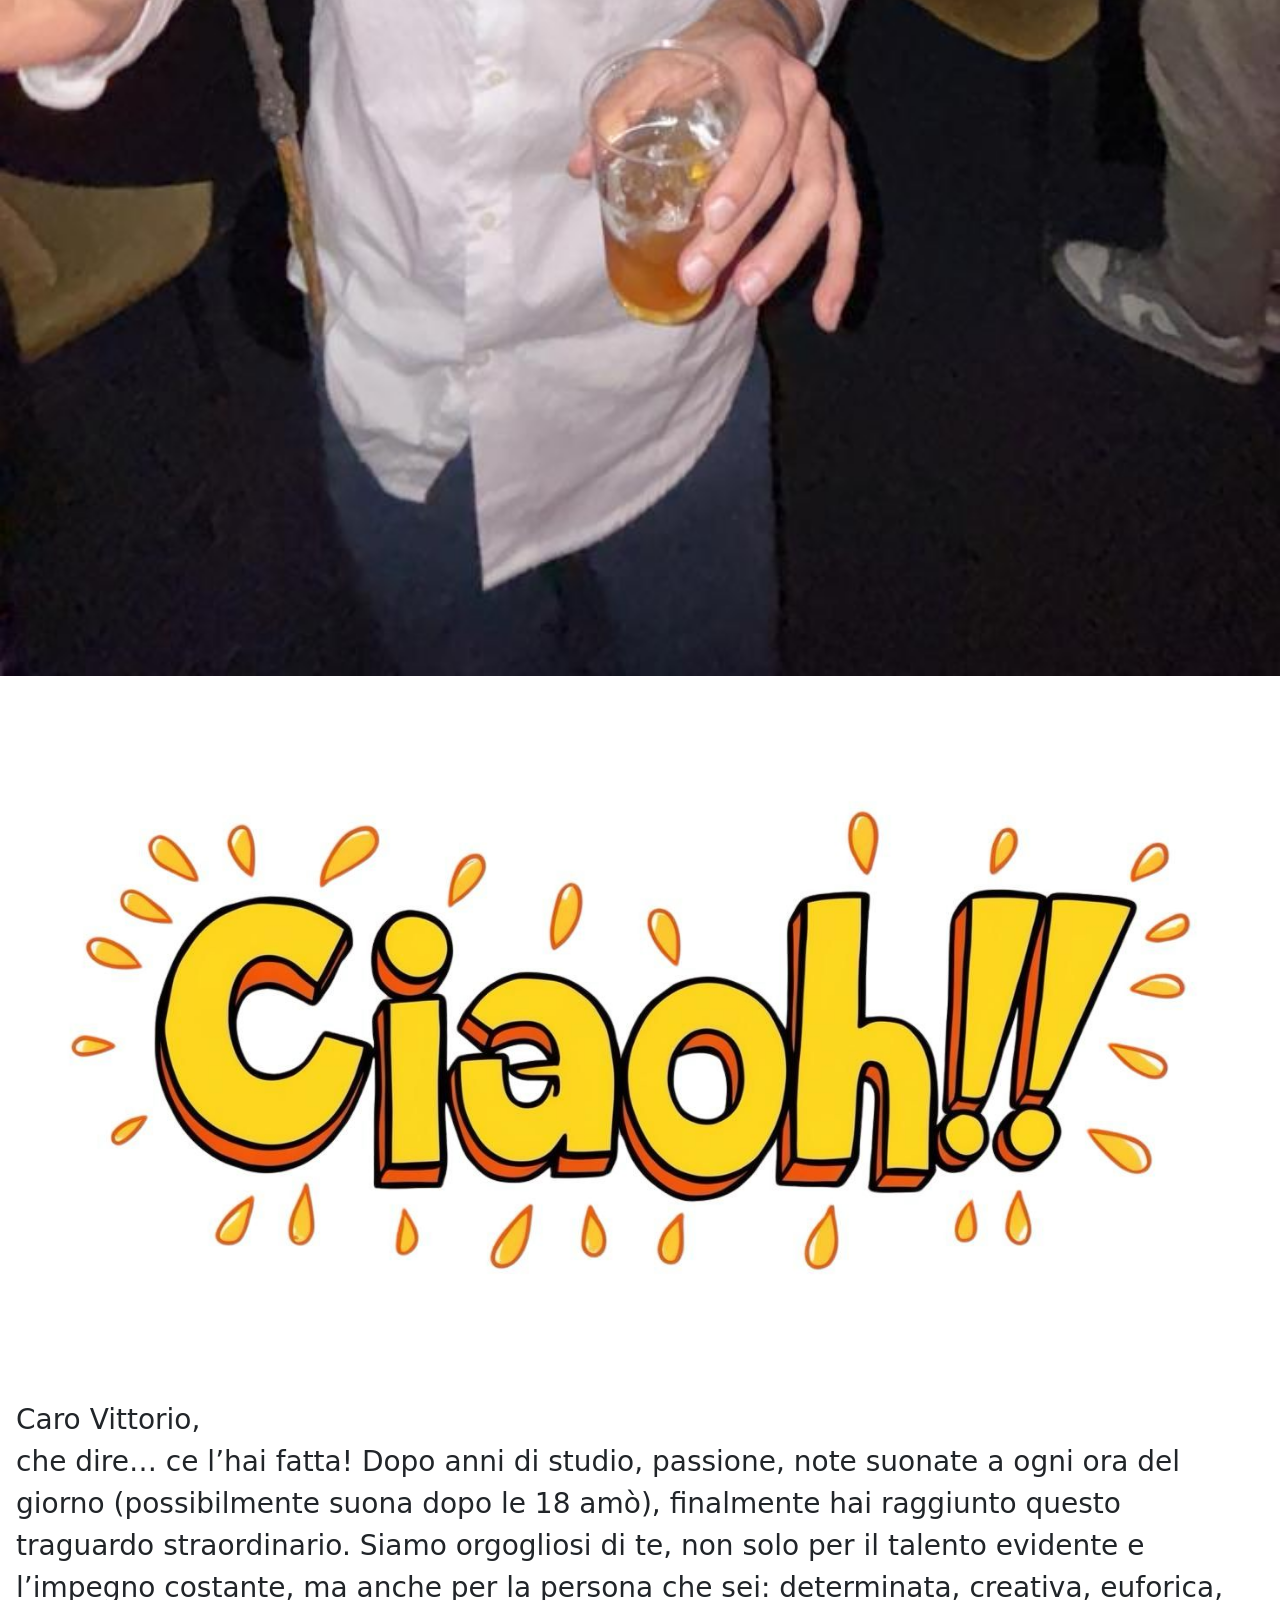
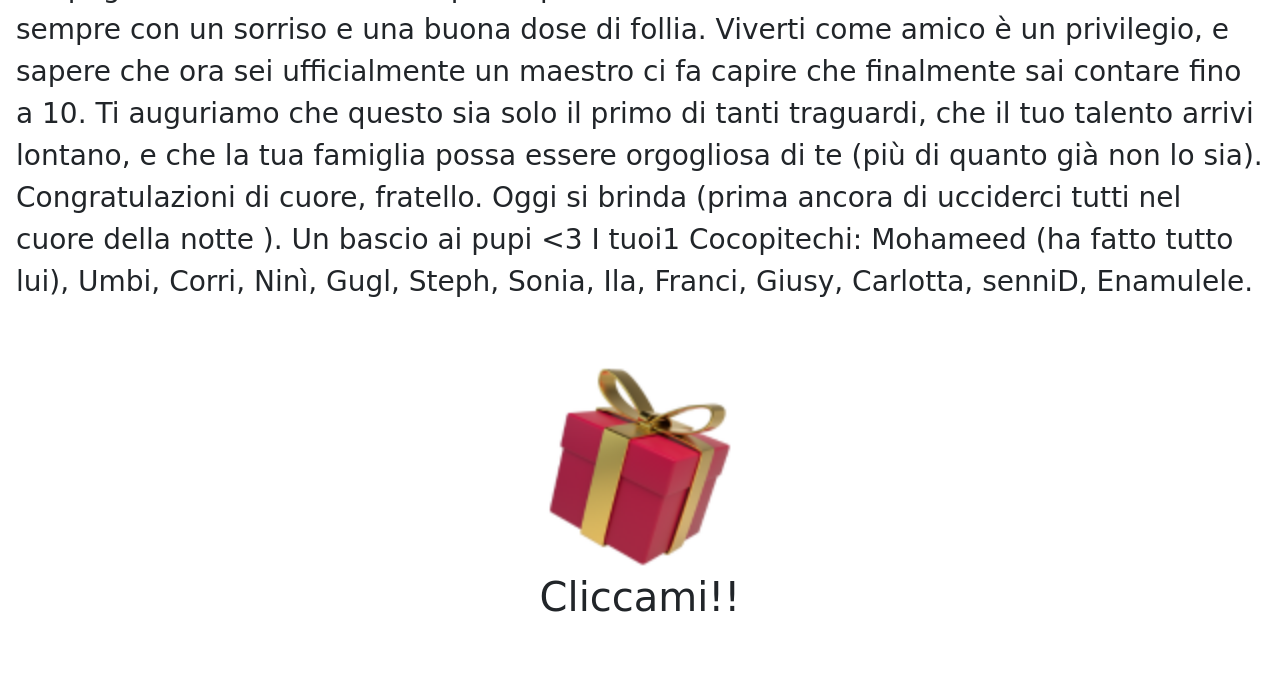
==== commit bcb60c67: "Save" ====
--- a/index.html
+++ b/index.html
@@ -28,12 +28,13 @@
             <div class="col-12 h-100">
 
                 <img src="./src/img/ciao.jpeg" alt="">
+                <p class="mb-0 px-3 fs-3">Caro Vittorio,</p>
                 <p class="px-3 fs-3">
                     che dire… ce l’hai fatta! Dopo
                     anni di studio, passione, note
                     suonate a ogni ora del giorno
                     (possibilmente suona dopo le
-                    18 amò), nalmente hai
+                    18 amò), finalmente hai
                     raggiunto questo traguardo
                     straordinario.
                     Siamo orgogliosi di te, non solo
@@ -44,25 +45,27 @@
                     sempre con un sorriso e una
                     buona dose di follia. Viverti
                     come amico è un privilegio, e
-                    sapere che ora sei u cialmente
+                    sapere che ora sei ufficialmente
                     un maestro ci fa capire che
-                    nalmente sai contare no a 10.
-                    Ti auguriamo che questa sia
+                    finalmente sai contare fino a 10.
+                    Ti auguriamo che questo sia
                     solo il primo di tanti traguardi,
                     che il tuo talento arrivi lontano,
                     e che la tua famiglia possa
-                    essere più orgogliosa di te (più
+                    essere orgogliosa di te (più
                     di quanto già non lo sia).
                     Congratulazioni di cuore,
                     fratello. Oggi si brinda (prima
                     ancora di ucciderci tutti nel
                     cuore della notte ).
-                    Un bascio ai pupi <3 I tuoi Cocopitechi: Mohameed (ha fatto tutto lui), Umbi, Corri, Ninì, Gugl,
+                    Un bascio ai pupi <3 I tuoi1 Cocopitechi: Mohameed (ha fatto tutto lui), Umbi, Corri, Ninì, Gugl,
                         Steph, Sonia, Ila, Franci, Giusy, Carlotta, senniD, Enamulele. </p>
             </div>
-            <div class="col-12 h-100 text-center mt-5">
-                <a href="./regalo.html">
+            <div class="col-12 h-100 text-center my-5">
+                <a href="./regalo.html" class="no-style-link">
                     <img src="./src/img/regalo.png" alt="" style="width: 200px;" class="shake">
+                    <br>
+                    <span class="fs-1">Cliccami!!</span>
                 </a>
             </div>
         </div>
--- a/src/style/general.css
+++ b/src/style/general.css
@@ -61,6 +61,11 @@
 .shake {
   animation: shake 0.5s infinite;
 }
+
+.no-style-link {
+  all: unset;
+  cursor: pointer;
+}
 /*************************************************
     MEDIA RESPONSIVE
  *************************************************/
